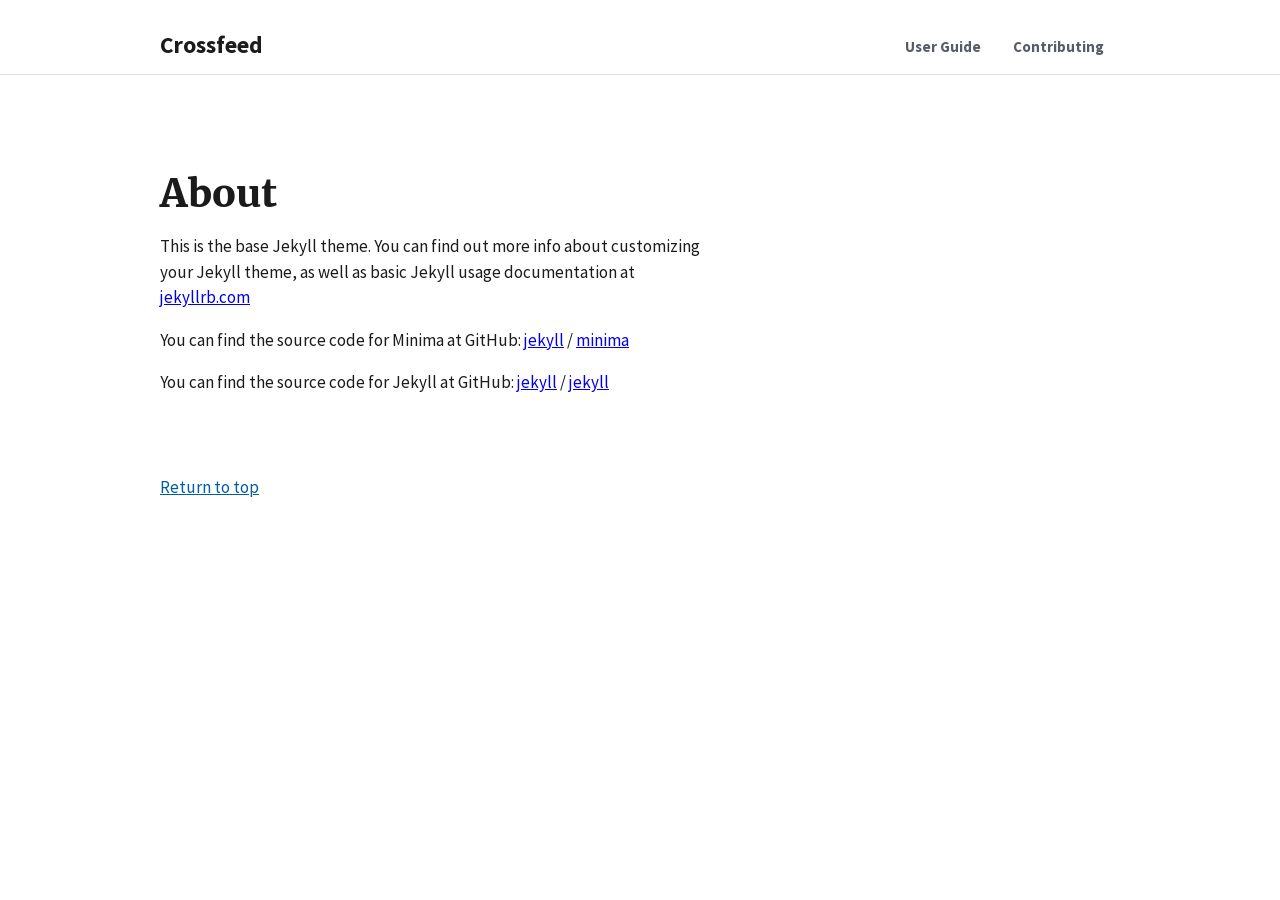
==== about/index.html @ 08259d6f "Deploy to GitHub pages" ====
<!DOCTYPE html>
<html lang="en-US">
  <head>
    <meta name="viewport" content="width=device-width, initial-scale=1">
<meta charset="utf-8">
<meta http-equiv="X-UA-Compatible" content="IE=edge">

<title>About | Crossfeed</title>



<meta name="description" content="Crossfeed">





    



<link rel="stylesheet"
  href="/assets/css/uswds-theme.css"
  media="screen">


    
  </head>
  <body class="  ">

    <a class="usa-skipnav" href="#main-content">Skip to main content</a>

    




  <div class="usa-overlay"></div>

  <header class="usa-header usa-header--basic" role="banner">


  
    <div class="usa-nav-container">
  
    <div class="usa-navbar">
      <div class="usa-logo" id="header-logo">
        <a
          href="/"
          title="Home">
          
          <em class="usa-logo__text">
            Crossfeed
          </em>
        </a>
      </div>
      <button class="usa-menu-btn">Menu</button>
    </div>

    <nav role="navigation" class="usa-nav">
      <div class="usa-nav__inner">
        <button class="usa-nav__close">
          <img src="/assets/uswds/img/close.svg" alt="close">
        </button>

        
        
        
        <ul class="usa-nav__primary usa-accordion">
          
          <li class="usa-nav__primary-item">
            
              <a class=" usa-nav__link  " href="/usage/">
                <span>User Guide</span>
              </a>
            
          </li>
          
          <li class="usa-nav__primary-item">
            
              <a class=" usa-nav__link  " href="/contributing/">
                <span>Contributing</span>
              </a>
            
          </li>
          
        </ul>
        

        
          
          
        

        


        </div>
      </div>
    </nav>
  
    </div>
  
  </header>




    
    


    

    

    
      
      




    
    

    
      <main id="main-content" class="usa-layout-docs usa-layout-docs__main desktop:grid-col-9 usa-prose">
        <div class="usa-section">
  <div class="grid-container">
    <div class="grid-row grid-gap flex-align-start">
      
      

      <main class="usa-layout-docs usa-layout-docs__main usa-prose" id="main-content">
        
          <h1>About</h1>
        
        <p>This is the base Jekyll theme. You can find out more info about customizing your Jekyll theme, as well as basic Jekyll usage documentation at <a href="https://jekyllrb.com/">jekyllrb.com</a></p>

<p>You can find the source code for Minima at GitHub:
<a href="https://github.com/jekyll">jekyll</a> /
<a href="https://github.com/jekyll/minima">minima</a></p>

<p>You can find the source code for Jekyll at GitHub:
<a href="https://github.com/jekyll">jekyll</a> /
<a href="https://github.com/jekyll/jekyll">jekyll</a></p>


      </main>
    </div>
  </div>
</div>

      </main>
    

    

    


  
<footer class="usa-footer">

  

  
    <div class="grid-container usa-footer__return-to-top">
      <a href="#">Return to top</a>
    </div>
  

  

  

</footer>





    





  
    
      <script src="/assets/uswds/js/uswds.min.js" async></script>
    

  
    






  </body>
</html>
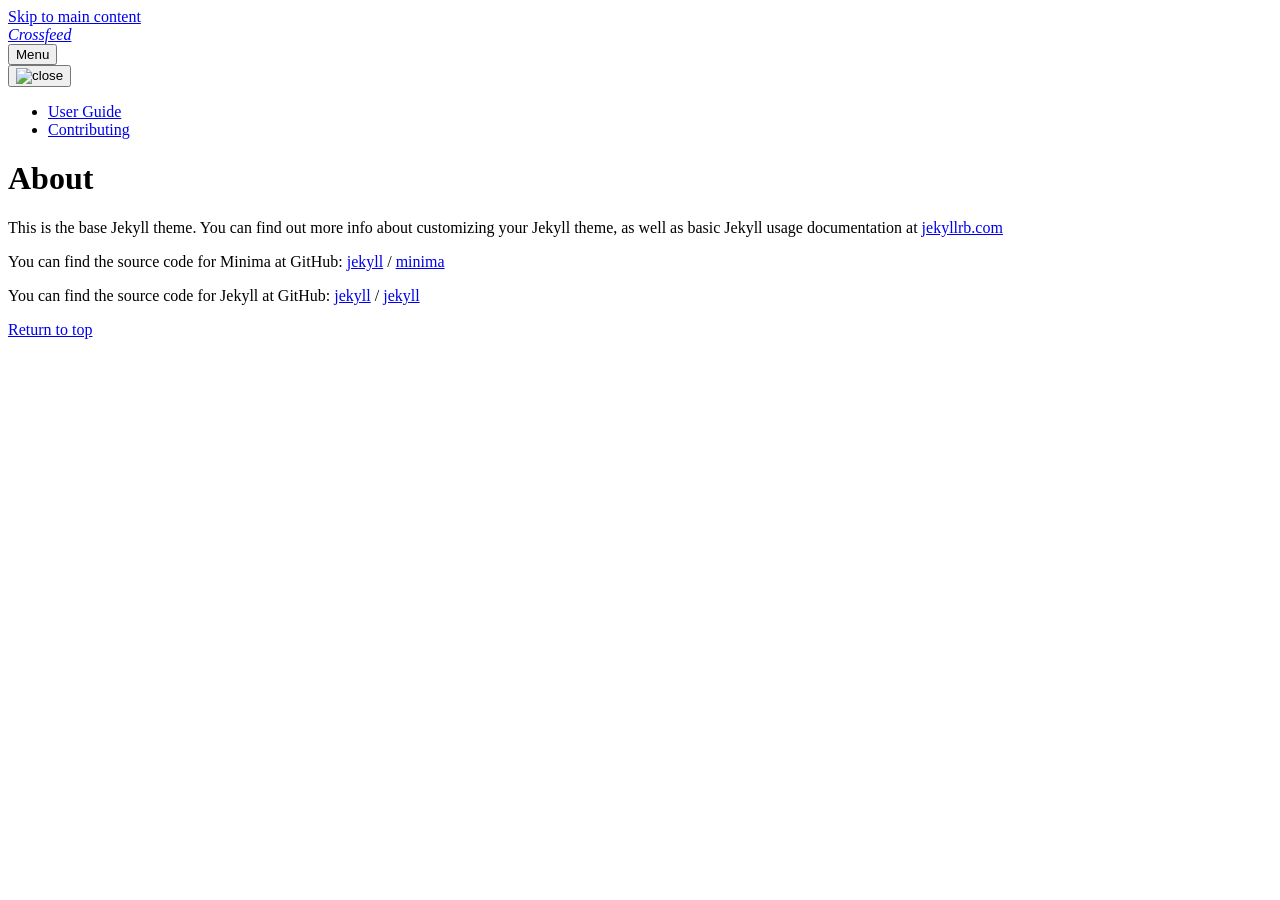
==== commit 4cc36315: "Deploy to GitHub pages" ====
--- a/about/index.html
+++ b/about/index.html
@@ -20,7 +20,7 @@
 
 
 <link rel="stylesheet"
-  href="/assets/css/uswds-theme.css"
+  href="/crossfeed/assets/css/uswds-theme.css"
   media="screen">
 
 
@@ -46,7 +46,7 @@
     <div class="usa-navbar">
       <div class="usa-logo" id="header-logo">
         <a
-          href="/"
+          href="/crossfeed/"
           title="Home">
           
           <em class="usa-logo__text">
@@ -60,7 +60,7 @@
     <nav role="navigation" class="usa-nav">
       <div class="usa-nav__inner">
         <button class="usa-nav__close">
-          <img src="/assets/uswds/img/close.svg" alt="close">
+          <img src="/crossfeed/assets/uswds/img/close.svg" alt="close">
         </button>
 
         
@@ -70,7 +70,7 @@
           
           <li class="usa-nav__primary-item">
             
-              <a class=" usa-nav__link  " href="/usage/">
+              <a class=" usa-nav__link  " href="/crossfeed/usage/">
                 <span>User Guide</span>
               </a>
             
@@ -78,7 +78,7 @@
           
           <li class="usa-nav__primary-item">
             
-              <a class=" usa-nav__link  " href="/contributing/">
+              <a class=" usa-nav__link  " href="/crossfeed/contributing/">
                 <span>Contributing</span>
               </a>
             
@@ -189,7 +189,7 @@
 
   
     
-      <script src="/assets/uswds/js/uswds.min.js" async></script>
+      <script src="/crossfeed/assets/uswds/js/uswds.min.js" async></script>
     
 
   
